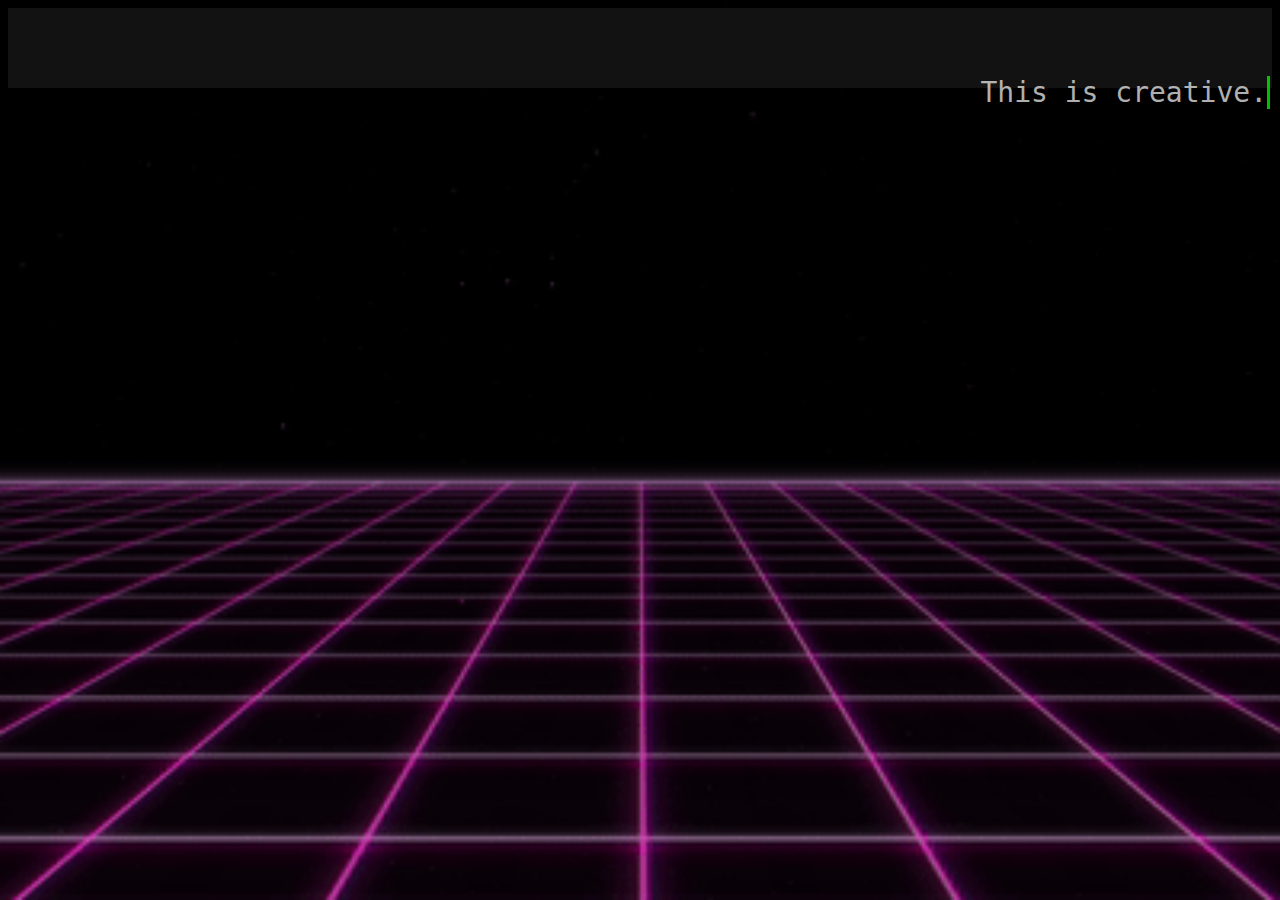
==== index.html @ 37d61890 "initial commit" ====
<!DOCTYPE html>
<html>
<head>
        <meta charset="UTF-8">
        <meta name="viewport" content="width=device-width, initial-scale=1.0">
        <meta http-equiv="X-UA-Compatible" content="ie=edge">
        <title>Website</title>
        <link rel="stylesheet" href="./main.css">
        <link href="https://fonts.googleapis.com/css?family=Roboto+Mono&display=swap" rel="stylesheet">
      </head>
<style>
</style>
</head>
<body>
  <p>This is creative.</p>
</body>
</html>
---- main.css ----
html { 
    background: url("scroll.gif") no-repeat center center fixed; 
    -webkit-background-size: cover;
    -moz-background-size: cover;
    -o-background-size: cover;
    background-size: cover;
  }
 
  @import url('https://fonts.googleapis.com/css?family=Source+Code+Pro');

body{
  padding: 40px;
  background-color: #121212;  
}

p {
  border-right: solid 3px rgba(0,255,0,.75);
  white-space: nowrap;
  overflow: hidden;    
  font-family: 'Source Code Pro', monospace;  
  font-size: 28px;
  color: rgba(255,255,255,.70);
  position: absolute;
  right: 10px;
}

/* Animation */
p {
  animation: animated-text 4s steps(17,end) 1s 1 normal both,
             animated-cursor 600ms steps(17,end) infinite;
}

/* text animation */

@keyframes animated-text{
  from{width: 0;}
  to{width: 286px;}
}

/* cursor animations */

@keyframes animated-cursor{
  from{border-right-color: rgba(0,255,0,.75);}
  to{border-right-color: transparent;}
}
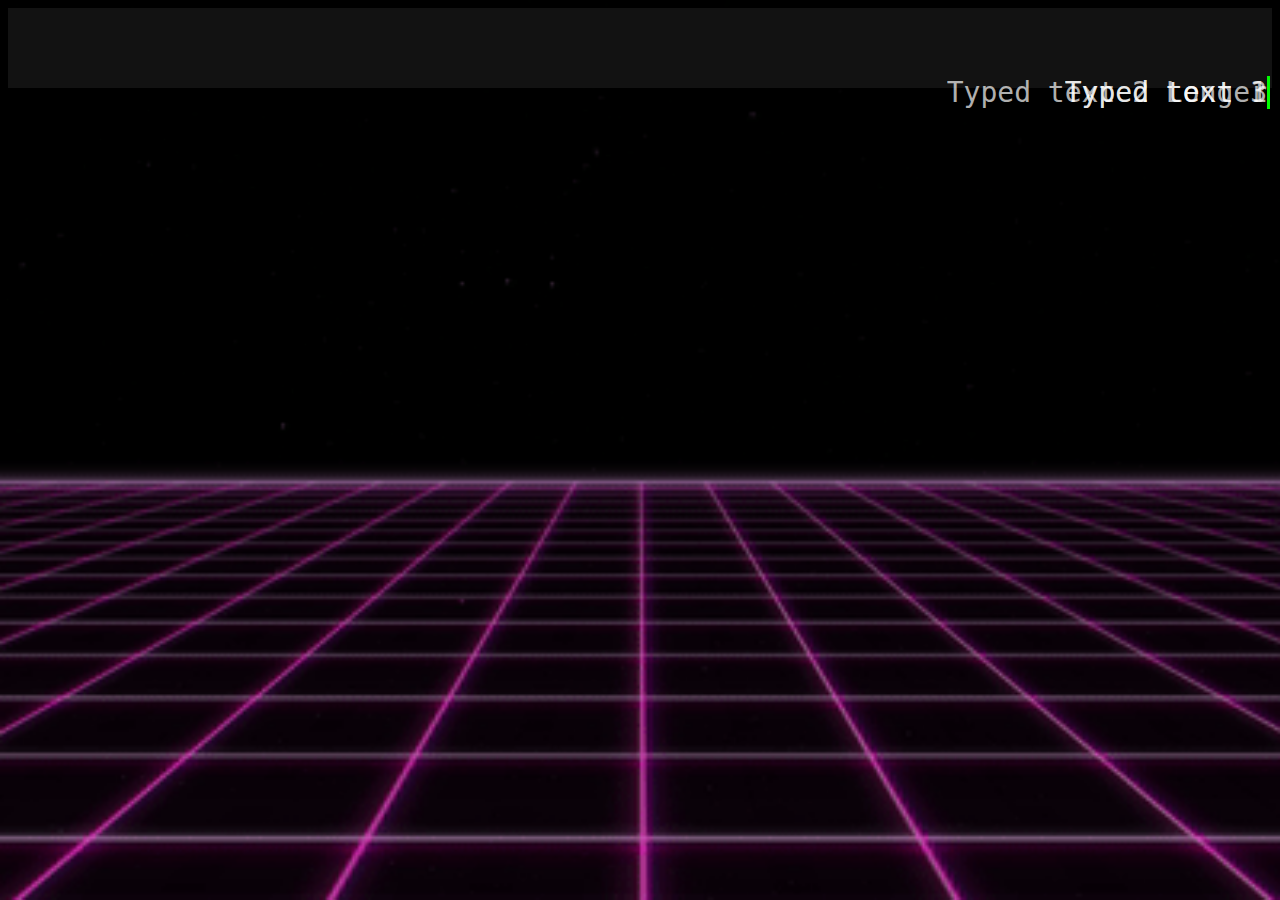
==== commit 024c66ca: "Update index.html" ====
--- a/index.html
+++ b/index.html
@@ -12,6 +12,16 @@
 </style>
 </head>
 <body>
-  <p>This is creative.</p>
+  <div class="css-typing">
+    <p>
+      Typed text 1
+    </p>
+    <p>
+      Typed text 2 Longer
+    </p>
+    <p>
+      Typed text 3
+    </p>
+  </div>
 </body>
 </html>
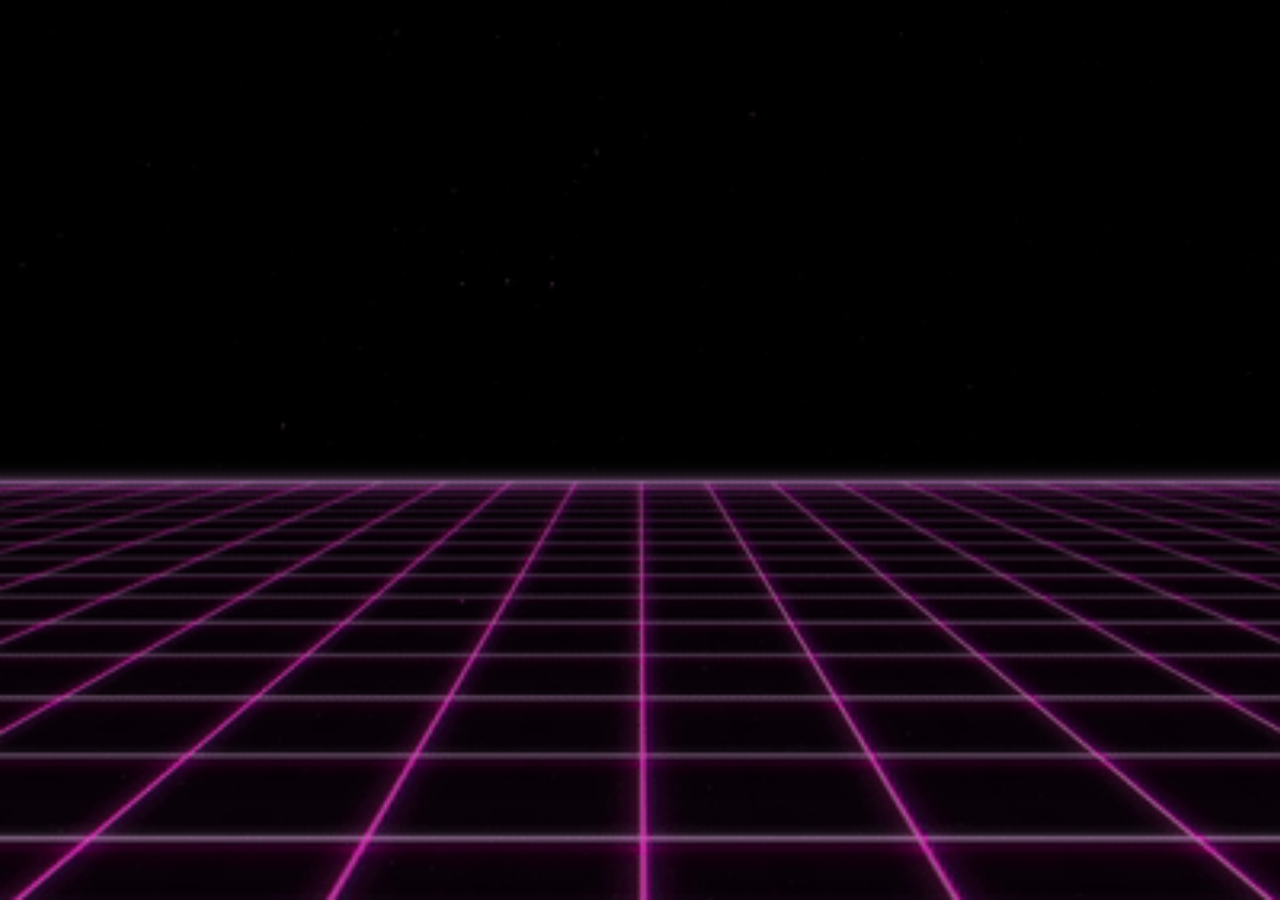
==== commit c39d8994: "Update index.html" ====
--- a/index.html
+++ b/index.html
@@ -6,22 +6,15 @@
         <meta http-equiv="X-UA-Compatible" content="ie=edge">
         <title>Website</title>
         <link rel="stylesheet" href="./main.css">
-        <link href="https://fonts.googleapis.com/css?family=Roboto+Mono&display=swap" rel="stylesheet">
-      </head>
+        <link href="https://fonts.googleapis.com/css?family=Oxanium&display=swap" rel="stylesheet">
+        <!doctype html>
 <style>
 </style>
 </head>
 <body>
-  <div class="css-typing">
-    <p>
-      Typed text 1
-    </p>
-    <p>
-      Typed text 2 Longer
-    </p>
-    <p>
-      Typed text 3
-    </p>
+  <div id="container">
+    <div id="text"></div><div id="cursor"></div>
   </div>
+  <<script type="text/javascript" src="C:\Users\daisy\Documents\Code first\Website/main.js"></script>
 </body>
 </html>
--- a/main.css
+++ b/main.css
@@ -5,41 +5,55 @@
     -o-background-size: cover;
     background-size: cover;
   }
- 
-  @import url('https://fonts.googleapis.com/css?family=Source+Code+Pro');
-
-body{
-  padding: 40px;
-  background-color: #121212;  
-}
-
-p {
-  border-right: solid 3px rgba(0,255,0,.75);
-  white-space: nowrap;
-  overflow: hidden;    
-  font-family: 'Source Code Pro', monospace;  
-  font-size: 28px;
-  color: rgba(255,255,255,.70);
-  position: absolute;
-  right: 10px;
-}
-
-/* Animation */
-p {
-  animation: animated-text 4s steps(17,end) 1s 1 normal both,
-             animated-cursor 600ms steps(17,end) infinite;
-}
-
-/* text animation */
-
-@keyframes animated-text{
-  from{width: 0;}
-  to{width: 286px;}
-}
-
-/* cursor animations */
-
-@keyframes animated-cursor{
-  from{border-right-color: rgba(0,255,0,.75);}
-  to{border-right-color: transparent;}
-}+  .css-typing p {
+    border-right: .15em solid red;
+    font-family: "Courier";
+    font-size: 14px;
+    white-space: nowrap;
+    overflow: hidden;
+    color: white
+  }
+  .css-typing p:nth-child(1) {
+    width: 20em;
+    opacity: 0;
+    -webkit-animation: type3 5s steps(20, end), blink .5s step-end infinite alternate;
+    animation: type3 5s steps(20, end), blink .5s step-end infinite alternate;
+    -webkit-animation-delay: 4s;
+    animation-delay: 4s;
+    -webkit-animation-fill-mode: forwards;
+    animation-fill-mode: forwards;
+  }
+  @keyframes type3 {
+    0% {
+      width: 0;
+    }
+    1% {
+      opacity: 1;
+    }
+    100% {
+      opacity: 1;
+    }
+  }
+  
+  @-webkit-keyframes type3 {
+    0% {
+      width: 0;
+    }
+    1% {
+      opacity: 1;
+    }
+    100% {
+      opacity: 1;
+    }
+  }
+  
+  @keyframes blink {
+    50% {
+      border-color: transparent;
+    }
+  }
+  @-webkit-keyframes blink {
+    50% {
+      border-color: tranparent;
+    }
+  }
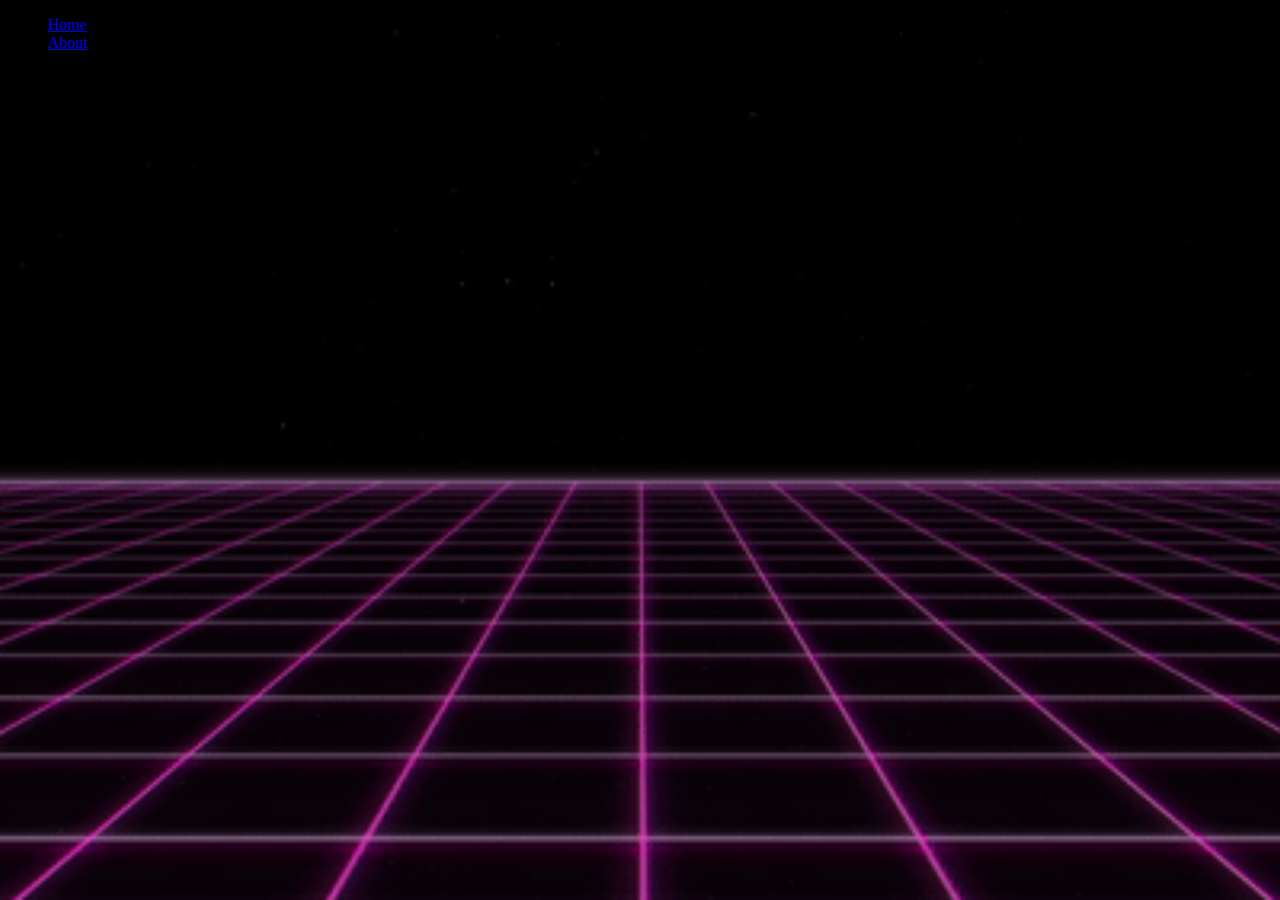
==== commit d746f50c: "Update index.html" ====
--- a/index.html
+++ b/index.html
@@ -12,9 +12,13 @@
 </style>
 </head>
 <body>
+   <ul>
+    <li><a href="default.asp">Home</a></li>
+    <li><a href="about.asp">About</a></li>
+  </ul>
   <div id="container">
     <div id="text"></div><div id="cursor"></div>
   </div>
-  <<script type="text/javascript" src="C:\Users\daisy\Documents\Code first\Website/main.js"></script>
+  <script type="text/javascript" src="./main.js"></script>
 </body>
 </html>
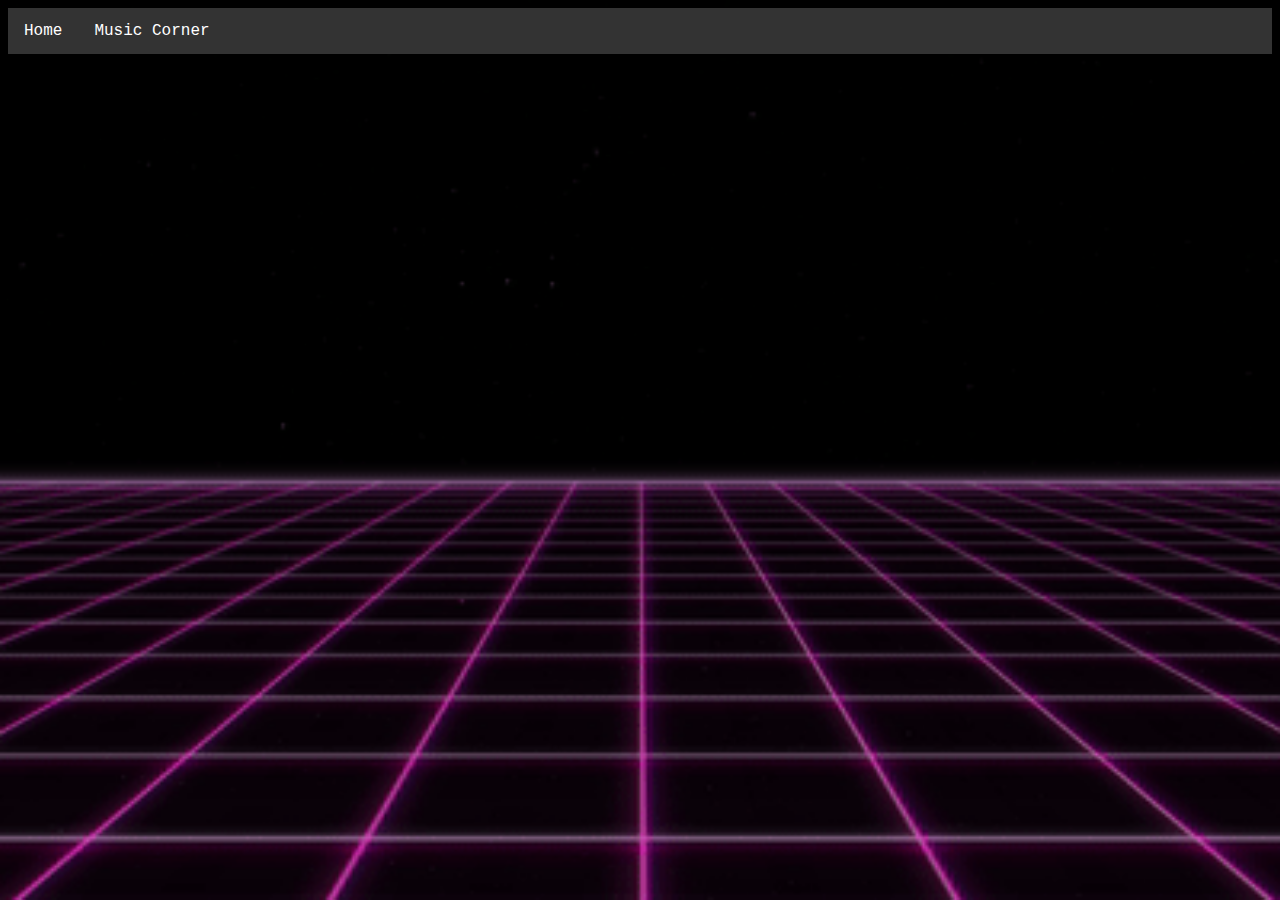
==== commit 1b17d99d: "Update index.html" ====
--- a/index.html
+++ b/index.html
@@ -12,9 +12,13 @@
 </style>
 </head>
 <body>
-   <ul>
-    <li><a href="default.asp">Home</a></li>
-    <li><a href="about.asp">About</a></li>
+  <iframe src="./Silence.mp3.mp3" allow="autoplay" id="audio" style="display: none"></iframe>
+  <audio id="player" autoplay loop>
+    <source src="./HOME - Resonance.mp3" type="audio/mp3">
+  </audio>
+  <ul>
+    <li><a href="index.html">Home</a></li>
+    <li><a href="./index2.html">Music Corner</a></li>
   </ul>
   <div id="container">
     <div id="text"></div><div id="cursor"></div>
@@ -22,3 +26,4 @@
   <script type="text/javascript" src="./main.js"></script>
 </body>
 </html>
+
--- a/main.css
+++ b/main.css
@@ -1,59 +1,65 @@
-  html { 
-    background: url("scroll.gif") no-repeat center center fixed; 
-    -webkit-background-size: cover;
-    -moz-background-size: cover;
-    -o-background-size: cover;
-    background-size: cover;
+html { 
+  background: url("scroll.gif") no-repeat center center fixed; 
+  -webkit-background-size: cover;
+  -moz-background-size: cover;
+  -o-background-size: cover;
+  background-size: cover;
+}
+
+#text {
+  color: white;
+  font-size: 20px;
+  font-family: "Courier";
+  padding: 14px 16px;
+}
+
+#container {
+  text-align: center;
+}
+
+@keyframes blink {
+  from, to { 
+    background-color: transparent 
   }
-  .css-typing p {
-    border-right: .15em solid red;
-    font-family: "Courier";
-    font-size: 14px;
-    white-space: nowrap;
-    overflow: hidden;
-    color: white
+  50% { 
+    background-color: white; 
   }
-  .css-typing p:nth-child(1) {
-    width: 20em;
-    opacity: 0;
-    -webkit-animation: type3 5s steps(20, end), blink .5s step-end infinite alternate;
-    animation: type3 5s steps(20, end), blink .5s step-end infinite alternate;
-    -webkit-animation-delay: 4s;
-    animation-delay: 4s;
-    -webkit-animation-fill-mode: forwards;
-    animation-fill-mode: forwards;
-  }
-  @keyframes type3 {
-    0% {
-      width: 0;
-    }
-    1% {
-      opacity: 1;
-    }
-    100% {
-      opacity: 1;
-    }
-  }
-  
-  @-webkit-keyframes type3 {
-    0% {
-      width: 0;
-    }
-    1% {
-      opacity: 1;
-    }
-    100% {
-      opacity: 1;
-    }
-  }
-  
-  @keyframes blink {
-    50% {
-      border-color: transparent;
-    }
-  }
-  @-webkit-keyframes blink {
-    50% {
-      border-color: tranparent;
-    }
-  }
+}
+
+.css-typing p:nth-child(1) {
+  width: 20em;
+  opacity: 0;
+  -webkit-animation: type3 4s steps(20, end), blink .5s step-end infinite alternate;
+  animation: type3 4s steps(20, end), blink .5s step-end infinite alternate;
+  -webkit-animation-delay: 4s;
+  animation-delay: 4s;
+  -webkit-animation-fill-mode: forwards;
+  animation-fill-mode: forwards;
+}
+
+ul {
+  list-style-type: none;
+  margin: 0;
+  padding: 0;
+  font-family: "Courier";
+  overflow: hidden;
+  background-color: #333;
+}
+
+li {
+  float: left;
+}
+
+li a {
+  display: block;
+  color: white;
+  text-align: center;
+  padding: 14px 16px;
+  text-decoration: none;
+}
+
+/* Change the link color to #111 (black) on hover */
+li a:hover {
+  background-color: #111;
+}
+
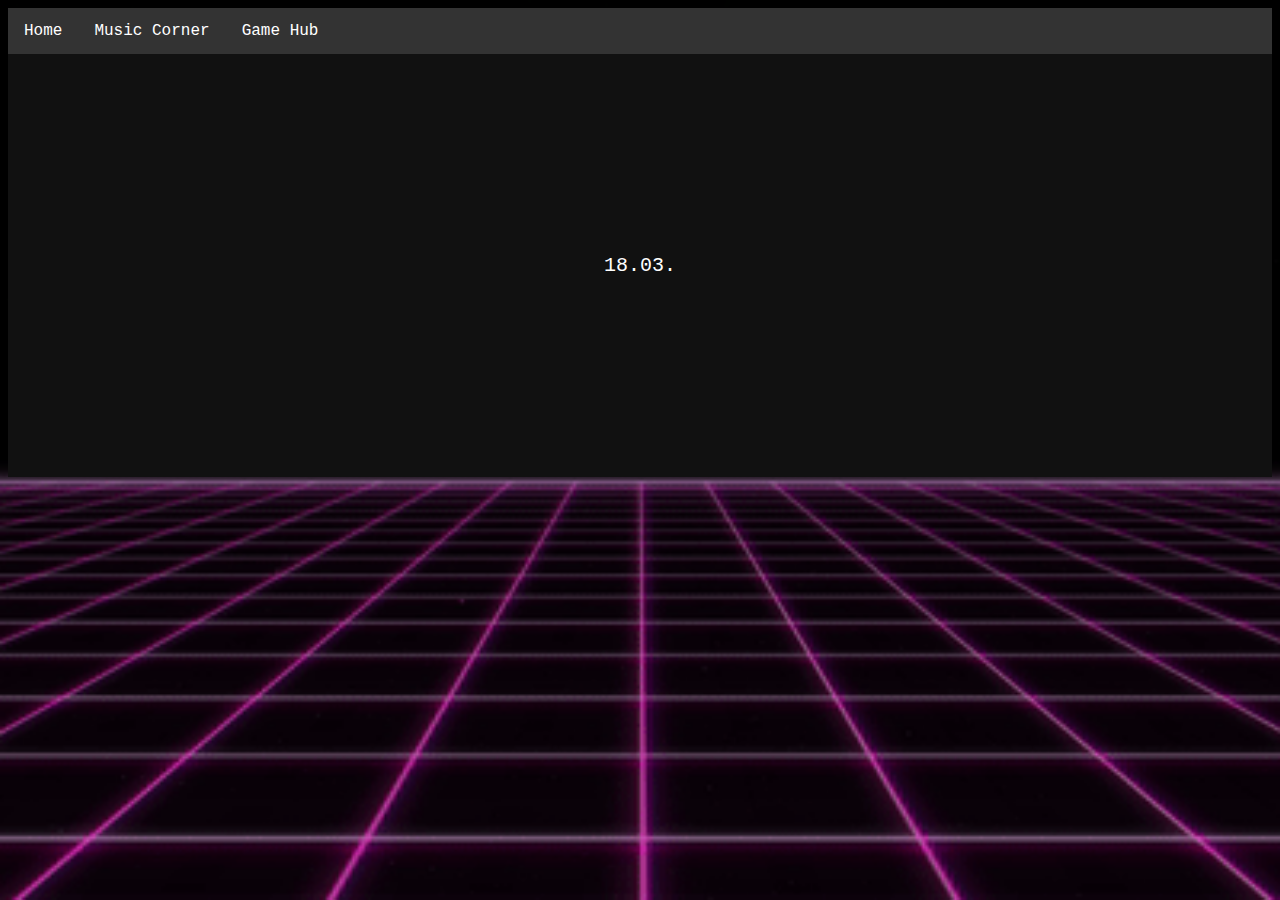
==== commit c77e75ef: "Update index.html" ====
--- a/index.html
+++ b/index.html
@@ -19,6 +19,7 @@
   <ul>
     <li><a href="index.html">Home</a></li>
     <li><a href="./index2.html">Music Corner</a></li>
+    <li><a href="index3.html">Game Hub</a></li>
   </ul>
   <div id="container">
     <div id="text"></div><div id="cursor"></div>
@@ -26,4 +27,3 @@
   <script type="text/javascript" src="./main.js"></script>
 </body>
 </html>
-
--- a/main.css
+++ b/main.css
@@ -10,7 +10,7 @@
   color: white;
   font-size: 20px;
   font-family: "Courier";
-  padding: 14px 16px;
+  padding: 200px 200px;
 }
 
 #container {
@@ -24,6 +24,12 @@
   50% { 
     background-color: white; 
   }
+}
+
+.row {
+  font-family: "Courier";
+  color: white;
+  padding: 5px 5px;
 }
 
 .css-typing p:nth-child(1) {
@@ -63,3 +69,220 @@
   background-color: #111;
 }
 
+label {
+  font-weight: bold;
+  font-size: 16px;
+}
+
+#submit_button {
+  background-color: #B22222;
+  height: 30px;
+  width: 20%;
+  color: #FFFFFF;
+  font-weight: bold;
+}
+
+input, textarea {
+  background-color: #D3D3D3;
+  color: #2F4F4F;
+  width: 250px;
+  margin-bottom: 10px;
+  box-shadow: 5px 5px 2px 2px #696969;
+}
+
+#form {
+  color: white
+}
+
+/*game stuff*/
+body {
+  background: #111;
+  font-family: "Lato", "Lucida Grande","Lucida Sans Unicode", Tahoma, Sans-Serif;
+  user-select: none;
+  min-width: 420px;
+}
+p {
+  color: white;
+  text-align: center;
+}
+button {
+  background: none;
+  margin: 0 0.3em;
+  border: 0;
+  padding: 0;
+  font-size: 4em;
+  cursor: pointer;
+}
+#click {
+  color: white;
+  cursor: pointer;
+  border: 2px solid white;
+  width: 260px;
+  text-align: center;
+  padding: 5px 25px;
+  font-size: 1.8em;
+}
+#click:hover {
+  background: rgba(255,255,255,0.1);
+}
+#game {
+  width: 320px; height: 240px;
+  position: relative;
+  margin: 45px auto 40px;  
+  perspective: 100px;
+  transform: scale(1.3);
+  overflow: hidden;
+}
+#game > * {
+  position: absolute;   
+  width: 100%;
+}
+#sky {
+  height: 66px;
+  background: #228;
+}
+#mountains {
+  width: 960px; height: 0;
+  top: 65px; left: -320px;
+}
+.mountain { 
+  float: left;
+  width: 5px;
+  position: relative; top: -16px;
+  border: 40px solid transparent;
+  border-bottom: 10px solid #882;
+  border-top: 0;
+  margin-right: 280px;
+}
+.mountain:after {
+  content: "";
+  float: left;
+  width: 5px;
+  position: relative; top: 10px;
+  border: 25px solid transparent;
+  border-bottom: 6px solid #882;
+  border-top: 0;
+}
+.mountain:nth-child(2) {
+  transform: scaleX(-1);
+  margin-right: 80px;
+}
+.mountain:nth-child(3) {
+  margin-right: 240px;
+}
+.mountain:nth-child(3):after {
+  left: 20px;
+}
+.mountain:last-child {  
+  margin-right: 0;
+}
+#terrain {
+  top: 65px;
+  height: 120px;
+  background: #040;
+}
+#fog {
+  width: 200%; height: 80px;
+  top: 0; left: -50%;
+  background: rgba(200,200,200,0.7);
+  box-shadow: 0 45px 45px rgba(200,200,200,0.7);
+}
+#road {
+  width: 320px; height: 120px;
+  top: 65px;
+}
+#cars {
+  width: 320px; height: 1200px;
+  bottom: 55px;
+  transform-origin: 50% 100%;
+  transform: rotateX(56deg);
+  transform-style: preserve-3d;
+}
+#cars.night .car {
+  background: #111;
+  filter: none !important;
+}
+.car {
+  position: absolute;
+  left: 0; bottom: 0;
+  width: 45px;
+  height: 15px;
+  background-image: url('[data-uri]');
+  background-size: 100% 100%;
+  image-rendering: pixelated;
+}
+.night .car:before {
+  width: 8px; height: 3px;
+  content: "";
+  display: block;
+  background: tomato;
+  position: absolute; top: 7px; left: 8px;
+}
+.night .car:after {
+  width: 8px; height: 3px;
+  content: "";
+  display: block;
+  background: tomato;
+  position: absolute; top: 7px; left: 29px;
+}
+#car.player {
+  width: 45px;
+  left: calc(50% - 20px);
+  bottom: 55px;
+  filter:  grayscale(1) brightness(5);
+}
+#ui {
+  top: 185px;
+  padding: 5px;
+  background: #000;
+  width: calc(100% - 10px)
+}
+#panel {
+  width: 120px;
+  height: 35px;
+  margin: 0 auto;
+  background: #922;
+  padding: 5px 20px;
+  font-family: monospace;
+  font-size: 13px;
+  font-weight: bold;
+}
+#panel div {
+  float: left;
+  background: #c95;
+  height: 15px;  
+  color: #000;
+  overflow: hidden;
+}
+#panel a {
+  position: relative;
+  padding: 0 2.5px;
+  float: left;
+  width: 10px; height: 15px;
+  text-align: center;
+  transform: scaleX(1.4);
+  transform-origin: 0 0;
+  margin-right: 5px;
+}
+#km {
+  width: 120px;
+  margin-bottom: 5px;  
+}
+
+#km a:last-child {
+  background: #000;
+  color: #c95;
+}
+#lap {
+  width: 20px;
+  margin-right: 20px;
+}
+#position {
+  width: 80px;
+}
+#position a:first-child {
+  float: left;
+}
+.hidden {
+  display: none;
+}
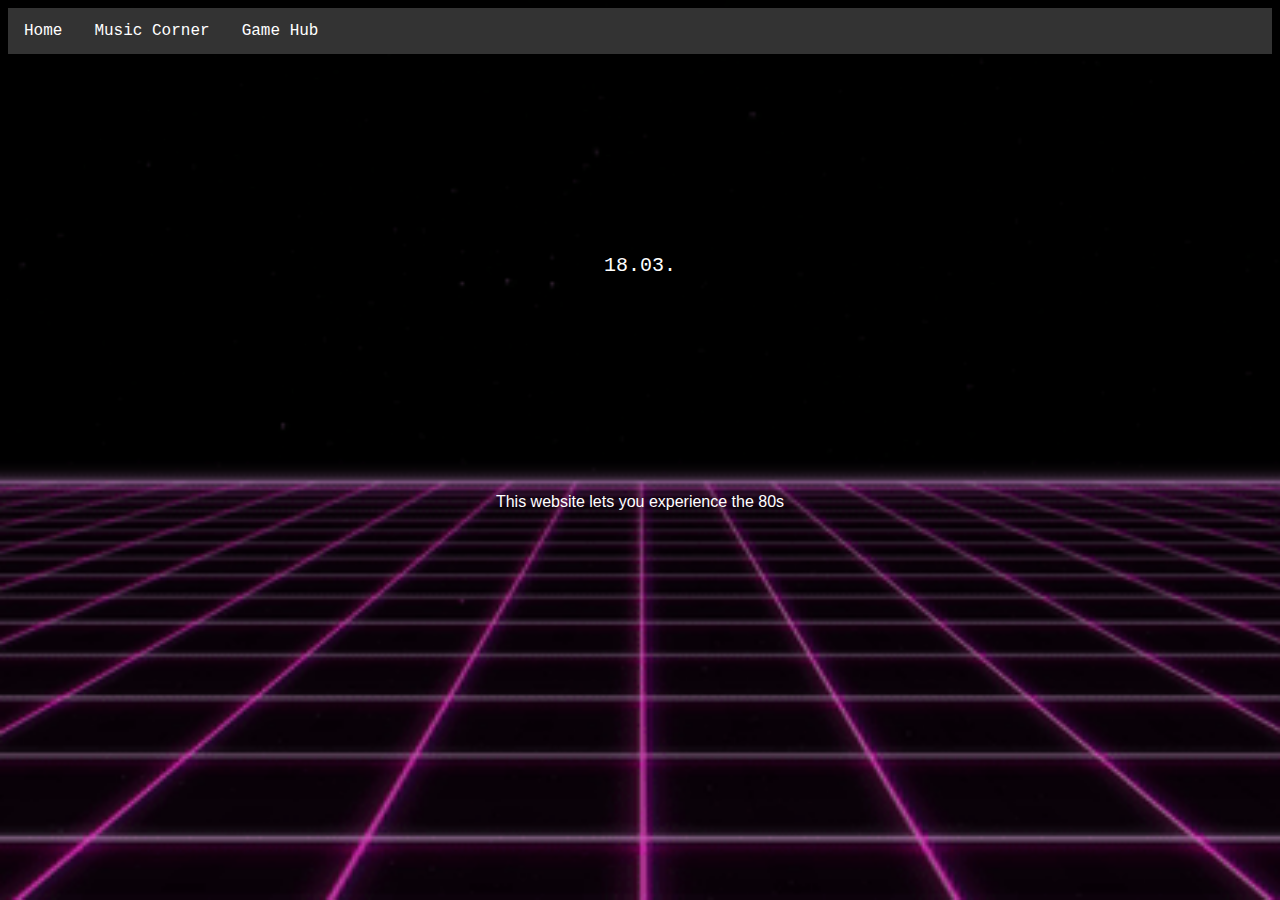
==== commit 376742c5: "Update index.html" ====
--- a/index.html
+++ b/index.html
@@ -25,5 +25,6 @@
     <div id="text"></div><div id="cursor"></div>
   </div>
   <script type="text/javascript" src="./main.js"></script>
+  <p>This website lets you experience the 80s</p>
 </body>
 </html>
--- a/main.css
+++ b/main.css
@@ -6,11 +6,25 @@
   background-size: cover;
 }
 
+img{
+  margin-left: auto;
+  margin-right: auto;
+  vertical-align: middle;
+}
+
 #text {
   color: white;
   font-size: 20px;
   font-family: "Courier";
   padding: 200px 200px;
+}
+
+canvas {
+  display: block;
+  margin: auto;
+  position: absolute;
+  top:0;right:0;bottom:0;left:0;
+  box-shadow: 0 0 36px rgba(0, 0, 0, 0.25);
 }
 
 #container {
@@ -96,7 +110,6 @@
 
 /*game stuff*/
 body {
-  background: #111;
   font-family: "Lato", "Lucida Grande","Lucida Sans Unicode", Tahoma, Sans-Serif;
   user-select: none;
   min-width: 420px;
